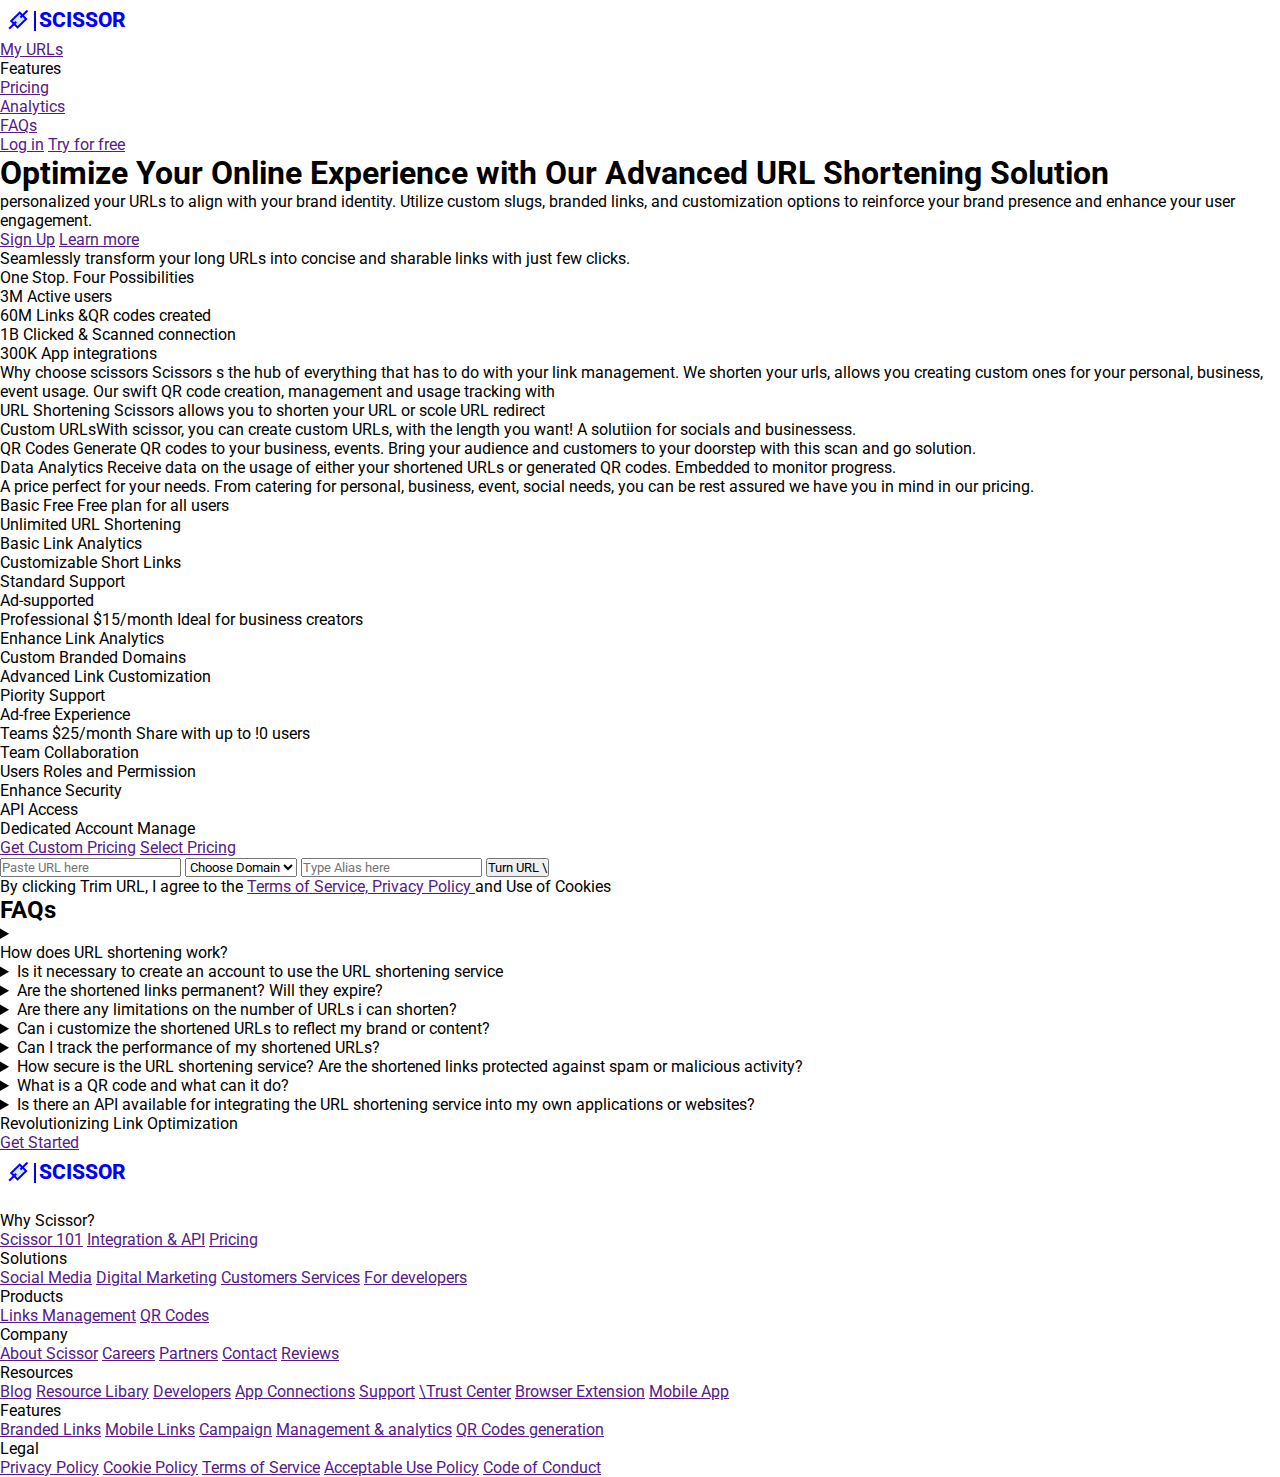
==== index.html @ 6d4e8907 "working on scissors" ====
<!DOCTYPE html>
<html lang="en">
<head>
    <meta charset="UTF-8">
    <meta name="viewport" content="width=device-width, initial-scale=1.0">
    <title>Scissors Page</title>
    <link rel="stylesheet" href="scissors.css">
</head>
<body>
    <header>
    <div class="cap">
        <div class="logo"></div>
        <h2 class="logo_name">scissor</h2>
    </div>
    <nav>
        <ul>
            <li><a href="">My URLs</a></li>
            <li>Features</li>
            <li><a href="">Pricing</a></li>
            <li><a href="">Analytics</a></li>
            <li><a href="">FAQs</a></li>
        </ul>
    </nav>
    <div class="login"><a href="">Log in</a>
    <a href="">Try for free</a></div>
</header>
<main>
    <section>
    <h1>Optimize Your Online Experience with Our Advanced <span>URL Shortening</span> Solution</h1>
    <p>personalized your URLs to align with your brand identity. Utilize custom slugs, branded links, and customization options to reinforce your brand presence and enhance your user engagement.</p>
    <p><a href="">Sign Up</a>
    <a href="">Learn more</a>
    </p>
</section>
<section>
    <p>Seamlessly transform your long URLs into concise and sharable links with just few clicks.</p>
</section>
<section>
    <p>One Stop. Four <span>Possibilities</span></p>
    <p>
        <span>3M</span> <span>Active users</span>
    </p>
    <p>
        <span>60M</span> <span>Links &QR codes created</span>
    </p>
    <p>
        <span>1B</span> <span>Clicked & Scanned connection</span>
    </p>
    <p>
        <span>300K</span> <span>App integrations</span>
    </p>

</section>
<section>
    <p>
        <span>Why choose scissors</span>
        <span>Scissors s the hub of everything that has to do with your link management. We shorten your urls, allows you creating custom ones for your personal, business, event usage. Our swift QR code creation, management and usage tracking with</span>
    </p>
    <p>
        <span>URL Shortening</span>
        <span>Scissors allows you to shorten your URL or scole URL redirect</span>
    </p>
    <p><span>Custom URLs</span><span>With scissor, you can create custom URLs, with the length you want! A solutiion for socials and businessess.</span></p>
</section>
<section>
    <p><span>QR Codes</span>
    <span>Generate QR codes to your business, events. Bring your audience and customers to your doorstep with this scan and go solution.</span>
</p>
<p>
    <span>Data Analytics</span>
    <span>Receive data on the usage of either your shortened URLs or generated QR codes. Embedded to monitor progress.</span>
</p>
</section>
<section>
    <p>A price perfect for your needs.
        <span>From catering for personal, business, event, social needs, you can be rest assured we have you in mind in our pricing.</span>
    </p>
</section>
<section>
    <p>
        <span>Basic</span>
        <span>Free</span>
        <span>Free plan for all users</span>
        <ul>
            <li>Unlimited URL Shortening</li>
            <li>Basic Link Analytics</li>
            <li>Customizable Short Links</li>
            <li>Standard Support</li>
            <li>Ad-supported</li>
        </ul>
    </p>
    <p>
        <span>Professional</span>
        <span>$15/month</span>
        <span>Ideal for business creators</span>
        <ul>
            <li>Enhance Link Analytics</li>
            <li>Custom Branded Domains</li>
            <li>Advanced Link Customization</li>
            <li>Piority Support</li>
            <li>Ad-free Experience</li>
        </ul>
    </p> <p>
        <span>Teams</span>
        <span>$25/month</span>
        <span>Share with up to !0 users</span>
        <ul>
            <li>Team Collaboration</li>
            <li>Users Roles and Permission</li>
            <li>Enhance Security</li>
            <li>API Access</li>
            <li>Dedicated Account Manage</li>
        </ul>
    </p>
</section>
<section>
    <a href="">Get Custom Pricing</a>
    <a href="">Select Pricing</a>
</section>
<section>
    <form action="" method="post">
        <input type="url" name="url" id="url" placeholder="Paste URL here">
        <select name="domain" id="domain">
            <option value="">Choose Domain</option>
            <option value="">Goggle</option>
            <option value="">Vercel</option>
            <option value="">Netlify</option>
        </select>
        <input type="text" name="alias" id="alias" placeholder="Type Alias here">
            <button>Turn URL  \</button>
            <p>By clicking Trim URL, I agree to the <a href="">Terms of Service, Privacy Policy </a> and Use of Cookies</p>
    </form>
</section>
<section>
    <h2>FAQs</h2>
    <details>
    <summary>
        <p>How does URL shortening work?</p>
    </summary>
    <p>URL shortening works by taking a long URL and creating a shorter, condense veersion that redirects to the original URL. When a user clicks on the shortened link , they are redirected to the intended destination.</p>
</details>
    <details>
        <summary>Is it necessary to create an account to use the URL shortening service</summary>
    </details>
    <details>
        <summary>Are the shortened links permanent? Will they expire?</summary>
    </details>
    <details>
        <summary>Are there any limitations on the number of URLs i can shorten?</summary>
    </details>
    <details>
        <summary>Can i customize the shortened URLs to reflect my brand or content?</summary>
    </details>
    <details>
        <summary>Can I track the performance of my shortened URLs?</summary>
    </details>
    <details>
        <summary>How secure is the URL shortening service? Are the shortened links protected against spam or malicious activity?</summary>
    </details>
    <details>
        <summary>What is a QR code and what can it do?</summary>
    </details>
    <details>
        <summary>Is there an API available for integrating the URL shortening service into my own applications or websites?</summary>
    </details>
</section>
<section>
    <p>Revolutionizing Link Optimization</p>
    <p><a href="">Get Started</a></p>
</section>

</main>
<footer>
    <div class="cap">
        <div class="logo"></div>
        <h2 class="logo_name">scissor</h2>
    </div>
    <div class="contact">
        <img src="" alt="" class="twitter">
        <img src="" alt="" class="instagram">
        <img src="" alt="" class="linkedin">
        <img src="" alt="" class="facebook">
    </div>
    <div class="others">
        <div class="scis">
            <p>Why Scissor?</p>
            <a href="">Scissor 101</a>
            <a href="">Integration & API</a>
            <a href="">Pricing</a>
        </div>
        <div class="solutions">
            <p>Solutions</p>
            <a href="">Social Media</a>
            <a href="">Digital Marketing</a>
            <a href="">Customers Services</a>
            <a href="">For developers</a>
        </div>
        <div class="product"><p>Products</p>
            <a href="">Links Management</a>
            <a href="">QR Codes</a>
            <a href="Link=in-bio"></a>
        </div>
        <div class="company">
            <p>Company</p>
            <a href="">About Scissor</a>
            <a href="">Careers</a>
            <a href="">Partners</a>
            <a href="">Contact</a>
            <a href="">Reviews</a>
        </div>
        <div class="resources">
            <p>Resources</p>
            <a href="">Blog</a>
            <a href="">Resource Libary</a>
            <a href="">Developers</a>
            <a href="">App Connections</a>
            <a href="">Support</a>
            <a href=""></a>
            <a href="">\Trust Center</a>
            <a href="">Browser Extension</a>
            <a href="">Mobile App</a>
        </div>
        <div class="features">
            <p>Features</p>
            <a href="">Branded Links</a>
            <a href="">Mobile Links</a>
            <a href="">Campaign</a>
            <a href="">Management & analytics</a>
            <a href="">QR Codes generation</a>
        </div>
        <div class="legal">
            <p>Legal</p>
            <a href="">Privacy Policy</a>
            <a href="">Cookie Policy</a>
            <a href="">Terms of Service</a>
            <a href="">Acceptable Use Policy</a>
            <a href="">Code of Conduct</a>
        </div>
    </div>
</footer>
</body>
</html>
---- scissors.css ----
@import url('https://fonts.googleapis.com/css2?family=Roboto:ital,wght@0,100;0,300;0,400;0,500;0,700;0,900;1,100;1,300;1,400;1,500;1,700;1,900&display=swap');
* {
    margin: 0;
    padding: 0;
    box-sizing: border-box;
    font-family: 'Roboto', sans-serif;
}
body {background-color: white;
}
.logo { 
    margin: 0.8rem;
    position: relative;
    background-color: rgb(215, 231, 245);
    width: 0.7rem;
    height: 0.9rem;
    border: 2px solid blue;
    transform: rotate(45deg);
   }
 .logo::after {
    content: "";
    position: absolute;
    top: -8px;
    right: 2.9px;
    background-color: blue;
    width: 2px;
    height: 10px;
  
}
.logo::before {
    content: "";
    position: absolute;
    top: 8px;
    right: 2.9px;
    background-color: blue;
    width: 2px;
    height: 10px;
}
.cap {
    display: flex;
    justify-content: flex-start;
    align-items: center;
    gap: 2px;
}
.logo_name{
    color: blue;
    font-weight: 800;
    font-size: 1.3rem;
    text-transform: uppercase;
    position: relative;
}
.logo_name::before {
    content: "";
    position: absolute;
    left: -5px;
    top: 3px;
    width: 2px;
    z-index: 1;
    height: 20px;
    background-color: blue;
}
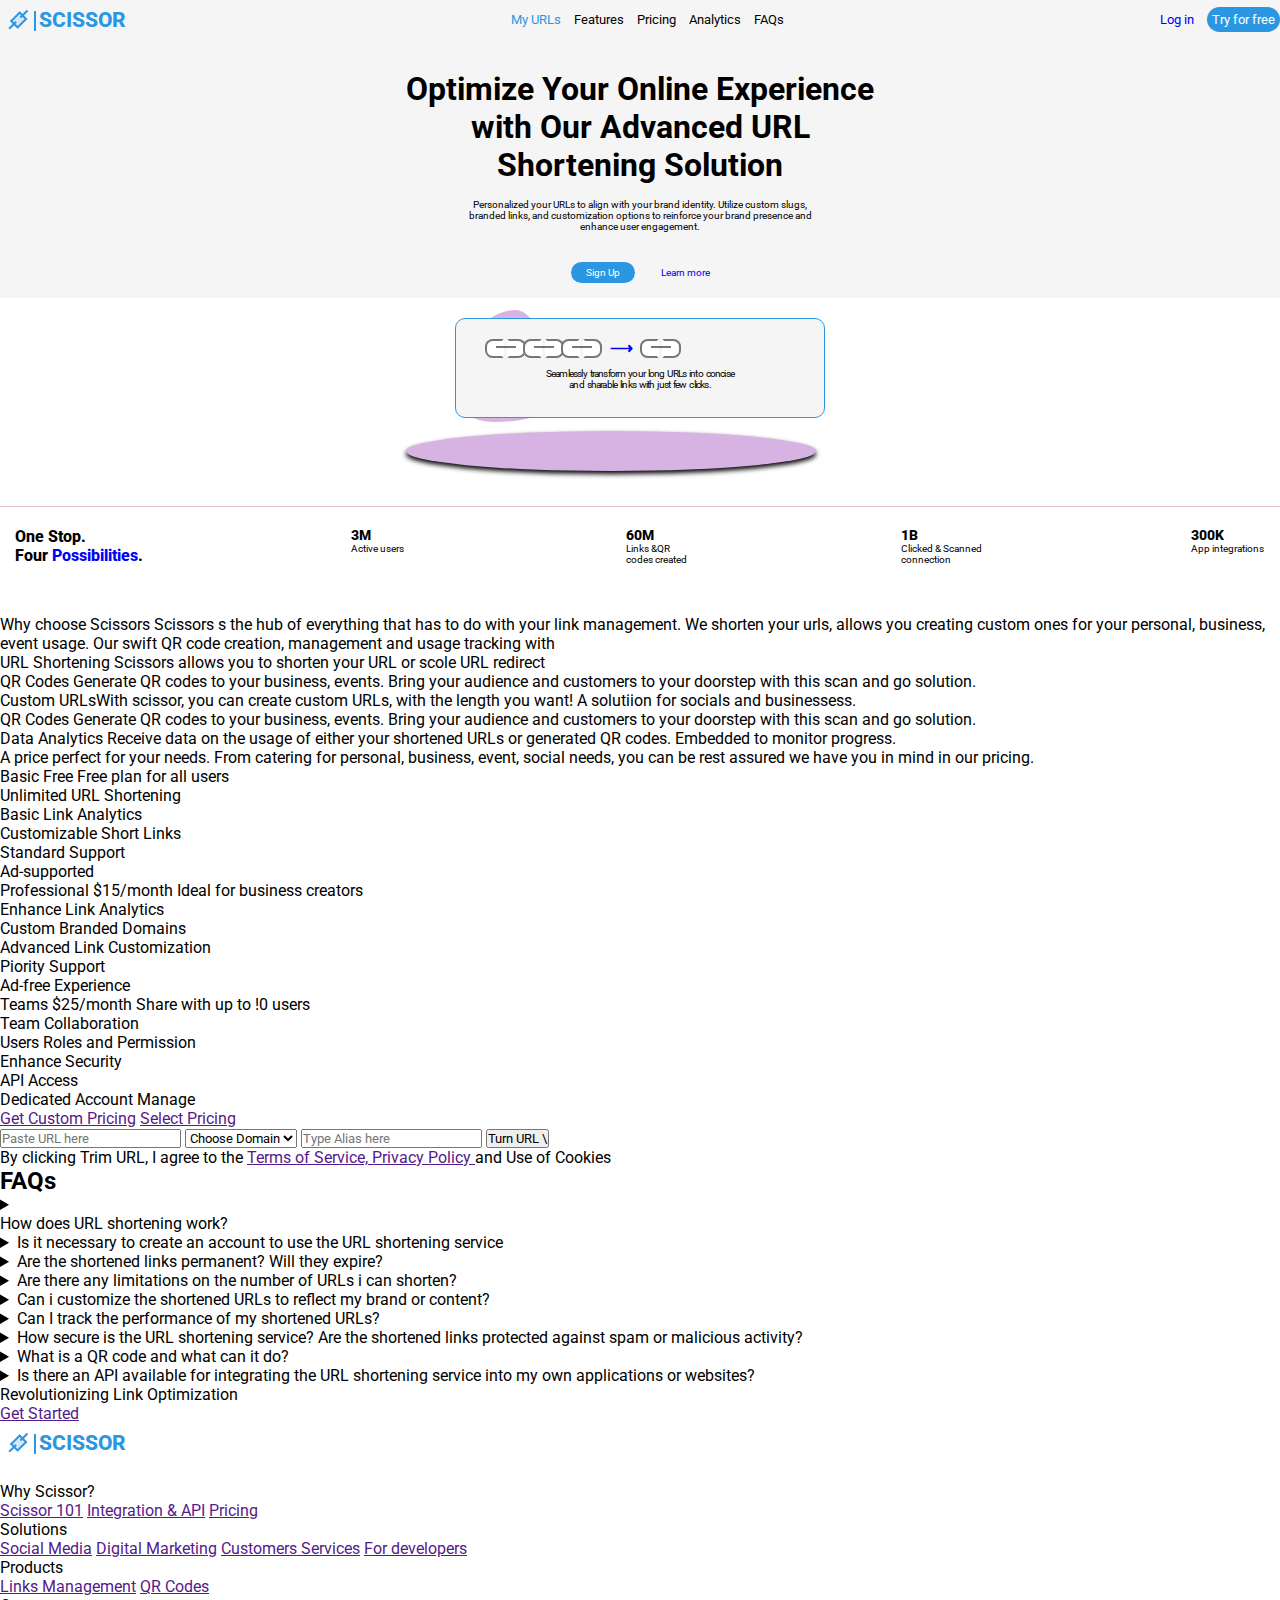
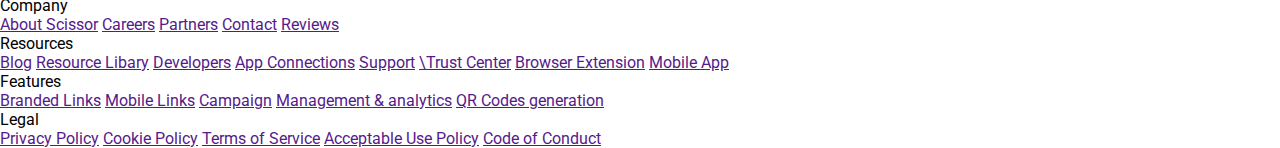
==== commit 6297a642: "work on scissor cont." ====
--- a/index.html
+++ b/index.html
@@ -7,12 +7,12 @@
     <link rel="stylesheet" href="scissors.css">
 </head>
 <body>
-    <header>
+    <header class="header">
     <div class="cap">
         <div class="logo"></div>
         <h2 class="logo_name">scissor</h2>
     </div>
-    <nav>
+    <nav class="navigation">
         <ul>
             <li><a href="">My URLs</a></li>
             <li>Features</li>
@@ -21,44 +21,54 @@
             <li><a href="">FAQs</a></li>
         </ul>
     </nav>
-    <div class="login"><a href="">Log in</a>
-    <a href="">Try for free</a></div>
+    <div class="login"><a href="log">Log in</a>
+    <a href="try">Try for free</a></div>
 </header>
 <main>
-    <section>
+    <section class="first1">
     <h1>Optimize Your Online Experience with Our Advanced <span>URL Shortening</span> Solution</h1>
-    <p>personalized your URLs to align with your brand identity. Utilize custom slugs, branded links, and customization options to reinforce your brand presence and enhance your user engagement.</p>
-    <p><a href="">Sign Up</a>
-    <a href="">Learn more</a>
-    </p>
-</section>
-<section>
-    <p>Seamlessly transform your long URLs into concise and sharable links with just few clicks.</p>
-</section>
-<section>
-    <p>One Stop. Four <span>Possibilities</span></p>
-    <p>
-        <span>3M</span> <span>Active users</span>
-    </p>
-    <p>
-        <span>60M</span> <span>Links &QR codes created</span>
-    </p>
-    <p>
-        <span>1B</span> <span>Clicked & Scanned connection</span>
-    </p>
-    <p>
-        <span>300K</span> <span>App integrations</span>
+    <p>Personalized your URLs to align with your brand identity. Utilize custom slugs, branded links, and customization options to reinforce your brand presence and enhance user engagement.</p>
+    <p><a href="sign">Sign Up</a>
+    <a href="learn">Learn more</a>
+    </p>
+</section>
+<section class="second2"><br>
+    <div class="symbol">
+        <p class="one"></p>
+        <p class="two"></p>
+        <p class="three"></p>
+        <p class="four">&#10230;</p>
+        <p class="five"></p>
+        </div>
+    <p class="seam">Seamlessly transform your long URLs into concise and sharable links with just few clicks.</p>
+</section><br><br>
+<section class="three3">
+    <p class="stop">One Stop. <span class="pos"> Four <span class="Possibilities">Possibilities</span></span></p>
+    <p class="shift">
+        <span>3M</span>Active users
+    </p>
+    <p class="shift">
+        <span>60M</span>Links &QR codes created
+    </p>
+    <p class="shift">
+        <span>1B</span>Clicked & Scanned connection
+    </p>
+    <p class="shift">
+        <span>300K</span>App integrations
     </p>
 
 </section>
-<section>
-    <p>
-        <span>Why choose scissors</span>
+<section class="four4">
+    <p>
+        <span>Why choose <span></span>Scissors </span></span>
         <span>Scissors s the hub of everything that has to do with your link management. We shorten your urls, allows you creating custom ones for your personal, business, event usage. Our swift QR code creation, management and usage tracking with</span>
     </p>
     <p>
         <span>URL Shortening</span>
         <span>Scissors allows you to shorten your URL or scole URL redirect</span>
+        <p><span>QR Codes</span>
+            <span>Generate QR codes to your business, events. Bring your audience and customers to your doorstep with this scan and go solution.</span>
+        </p>
     </p>
     <p><span>Custom URLs</span><span>With scissor, you can create custom URLs, with the length you want! A solutiion for socials and businessess.</span></p>
 </section>
--- a/scissors.css
+++ b/scissors.css
@@ -1,4 +1,5 @@
 @import url('https://fonts.googleapis.com/css2?family=Roboto:ital,wght@0,100;0,300;0,400;0,500;0,700;0,900;1,100;1,300;1,400;1,500;1,700;1,900&display=swap');
+
 * {
     margin: 0;
     padding: 0;
@@ -13,7 +14,7 @@
     background-color: rgb(215, 231, 245);
     width: 0.7rem;
     height: 0.9rem;
-    border: 2px solid blue;
+    border: 2px solid  rgb(43, 151, 227);
     transform: rotate(45deg);
    }
  .logo::after {
@@ -21,7 +22,7 @@
     position: absolute;
     top: -8px;
     right: 2.9px;
-    background-color: blue;
+    background-color:  rgb(43, 151, 227);
     width: 2px;
     height: 10px;
   
@@ -31,7 +32,7 @@
     position: absolute;
     top: 8px;
     right: 2.9px;
-    background-color: blue;
+    background-color:  rgb(43, 151, 227);
     width: 2px;
     height: 10px;
 }
@@ -42,7 +43,7 @@
     gap: 2px;
 }
 .logo_name{
-    color: blue;
+    color:  rgb(43, 151, 227);
     font-weight: 800;
     font-size: 1.3rem;
     text-transform: uppercase;
@@ -56,5 +57,302 @@
     width: 2px;
     z-index: 1;
     height: 20px;
-    background-color: blue;
-}
+    background-color:  rgb(43, 151, 227);
+}
+nav ul li {
+    display: inline;
+    margin-left: 10px;
+}
+nav ul li:first-child {
+    color: rgb(43, 151, 227);
+}
+nav ul li a {
+    text-decoration: none;
+    color: inherit;
+}
+.header {
+    background-color: whitesmoke;
+    font-size: smaller;
+    display: flex;
+    justify-content: space-between;
+    align-items: center;
+}
+a[href="log"] {
+    color: blue;
+    text-decoration: none;
+    margin-right: 10px;
+}
+a[href="try"] {
+    color: white;
+    text-decoration: none;
+    background-color:  rgb(43, 151, 227);
+    border-radius: 20px;
+    padding: 5px;
+}
+.first1 {
+    background-color: whitesmoke;
+    text-align: center; 
+}
+.first1 h1 {
+    max-width: 470px;
+    padding-top: 30px;
+    margin-inline: auto;
+}
+.first1 p {
+    max-width: 370px;
+    font-size: 10px;
+    margin-top: 15px;
+    margin-inline: auto;
+    padding-bottom: 20px;
+}
+a[href="learn"] {
+    color: blue;
+    text-decoration: none;
+   }
+a[href="sign"] {
+    margin-right: 1.5rem;
+    color: white;
+    text-decoration: none;
+    background-color:  rgb(43, 151, 227);
+    border-radius: 20px;
+    padding: 5px 15px;
+}
+.second2 {
+    background-color: whitesmoke;
+    height: 100px;
+    width: 370px;
+    border: 1px solid rgb(43, 151, 227);
+    margin: 0 auto;
+    position: relative;
+    border-radius: 10px;
+    top: 20px;
+}
+.second2::after {
+    content: "";
+    position: absolute;
+    width: 6rem;
+    background-color: rgb(214, 179, 226);
+    height: 7rem;
+    bottom: -0.3rem;
+    z-index: -1;
+    border-radius:62% 38% 61% 39% / 78% 84% 16% 22%  
+}
+.second2::before {
+    content: "";
+    position: absolute;
+    width: 410px;
+    background-color: rgb(214, 179, 226);
+    height: 2.5rem;
+    top: 7rem;
+    left: -50px;
+    z-index: -1;
+    border-radius: 50%;
+    box-shadow: 0px 3px 5px ;
+}
+p.one {
+    position: relative;
+   
+    width: 20px;
+    height: 2px;
+    background-color: hsla(0, 0%, 0%, 0.533);
+}
+
+p.one::after {
+    content: "";
+    background-color: white;
+    position: absolute;
+    left: -11px;
+    top: -7px;
+    z-index: -1;
+    width: 15px;
+    height: 15px;
+    border: 2px solid hsla(0, 0%, 0%, 0.533);
+    border-right-color: white;
+    border-radius: 40%;
+    border-top-right-radius: 0%;
+    border-bottom-right-radius: 0%;
+}
+p.one::before {
+    content: "";
+    background-color: white;
+    position: absolute;
+    z-index: -1;
+    left: 11px;
+    top: -7px;
+    width: 15px;
+    height: 15px;
+    border: 2px solid hsla(0, 0%, 0%, 0.533);
+    border-left-color: white;
+    border-radius: 40%;
+    border-top-left-radius: 0%;
+    border-bottom-left-radius: 0%;
+}
+p.two {
+    position: relative;
+   
+    width: 20px;
+    height: 2px;
+    background-color: hsla(0, 0%, 0%, 0.533);
+}
+
+p.two::after {
+    content: "";
+    background-color: white;
+    position: absolute;
+    left: -11px;
+    top: -7px;
+    z-index: -1;
+    width: 15px;
+    height: 15px;
+    border: 2px solid hsla(0, 0%, 0%, 0.533);
+    border-right-color: white;
+    border-radius: 40%;
+    border-top-right-radius: 0%;
+    border-bottom-right-radius: 0%;
+}
+p.two::before {
+    content: "";
+    background-color: white;
+    position: absolute;
+    z-index: -1;
+    left: 11px;
+    top: -7px;
+    width: 15px;
+    height: 15px;
+    border: 2px solid hsla(0, 0%, 0%, 0.533);
+    border-left-color: white;
+    border-radius: 40%;
+    border-top-left-radius: 0%;
+    border-bottom-left-radius: 0%;
+}
+p.three {
+    position: relative;
+   
+    width: 20px;
+    height: 2px;
+    background-color: hsla(0, 0%, 0%, 0.533);
+}
+
+p.three::after {
+    content: "";
+    background-color: white;
+    position: absolute;
+    left: -11px;
+    top: -7px;
+    z-index: -1;
+    width: 15px;
+    height: 15px;
+    border: 2px solid hsla(0, 0%, 0%, 0.533);
+    border-right-color: white;
+    border-radius: 40%;
+    border-top-right-radius: 0%;
+    border-bottom-right-radius: 0%;
+}
+p.three::before {
+    content: "";
+    background-color: white;
+    position: absolute;
+    z-index: -1;
+    left: 11px;
+    top: -7px;
+    width: 15px;
+    height: 15px;
+    border: 2px solid hsla(0, 0%, 0%, 0.533);
+    border-left-color: white;
+    border-radius: 40%;
+    border-top-left-radius: 0%;
+    border-bottom-left-radius: 0%;
+}
+p.five {
+    position: relative;
+   
+    width: 20px;
+    height: 2px;
+    background-color: hsla(0, 0%, 0%, 0.533);
+}
+
+p.five::after {
+    content: "";
+    background-color: white;
+    position: absolute;
+    left: -11px;
+    top: -7px;
+    z-index: -1;
+    width: 15px;
+    height: 15px;
+    border: 2px solid hsla(0, 0%, 0%, 0.533);
+    border-right-color: white;
+    border-radius: 40%;
+    border-top-right-radius: 0%;
+    border-bottom-right-radius: 0%;
+}
+p.five::before {
+    content: "";
+    background-color: white;
+    position: absolute;
+    z-index: -1;
+    left: 11px;
+    top: -7px;
+    width: 15px;
+    height: 15px;
+    border: 2px solid hsla(0, 0%, 0%, 0.533);
+    border-left-color: white;
+    border-radius: 40%;
+    border-top-left-radius: 0%;
+    border-bottom-left-radius: 0%;
+}
+p.four {
+    color: blue;
+    font-weight: 900;
+}
+.symbol{
+    position: absolute;
+    left: 40px;
+    z-index: 2;
+    display: flex;
+    gap: 18px;
+    align-items: center;
+}
+.second2 p.seam {
+    text-align: center;
+font-size: 10px;
+margin: 30px auto ;
+width: 195px;
+letter-spacing: -0.05rem;
+word-spacing: 0.1rem;
+}
+.three3 {
+    margin-top: 70px;
+    padding: 20px 15px 50px;
+    border-top: 1px solid rgb(227, 194, 194);
+    display: flex;
+    justify-content: space-between;
+}
+p.stop, .pos {
+    width: 131px;
+    font-weight: 800;
+}
+.pos {
+    display: block;
+}
+.pos::after {
+    content: ".";
+}
+.pos span {
+    color: blue;
+}
+p.shift {font-size: 10px;
+    width: 70px;
+
+}
+p.shift:nth-child(4) {
+    width: 85px;
+}
+p.shift:nth-child(5) {
+    width: 74px;
+}
+.shift span {
+    display: block;
+    font-size: 14px;
+    font-weight: 800;
+}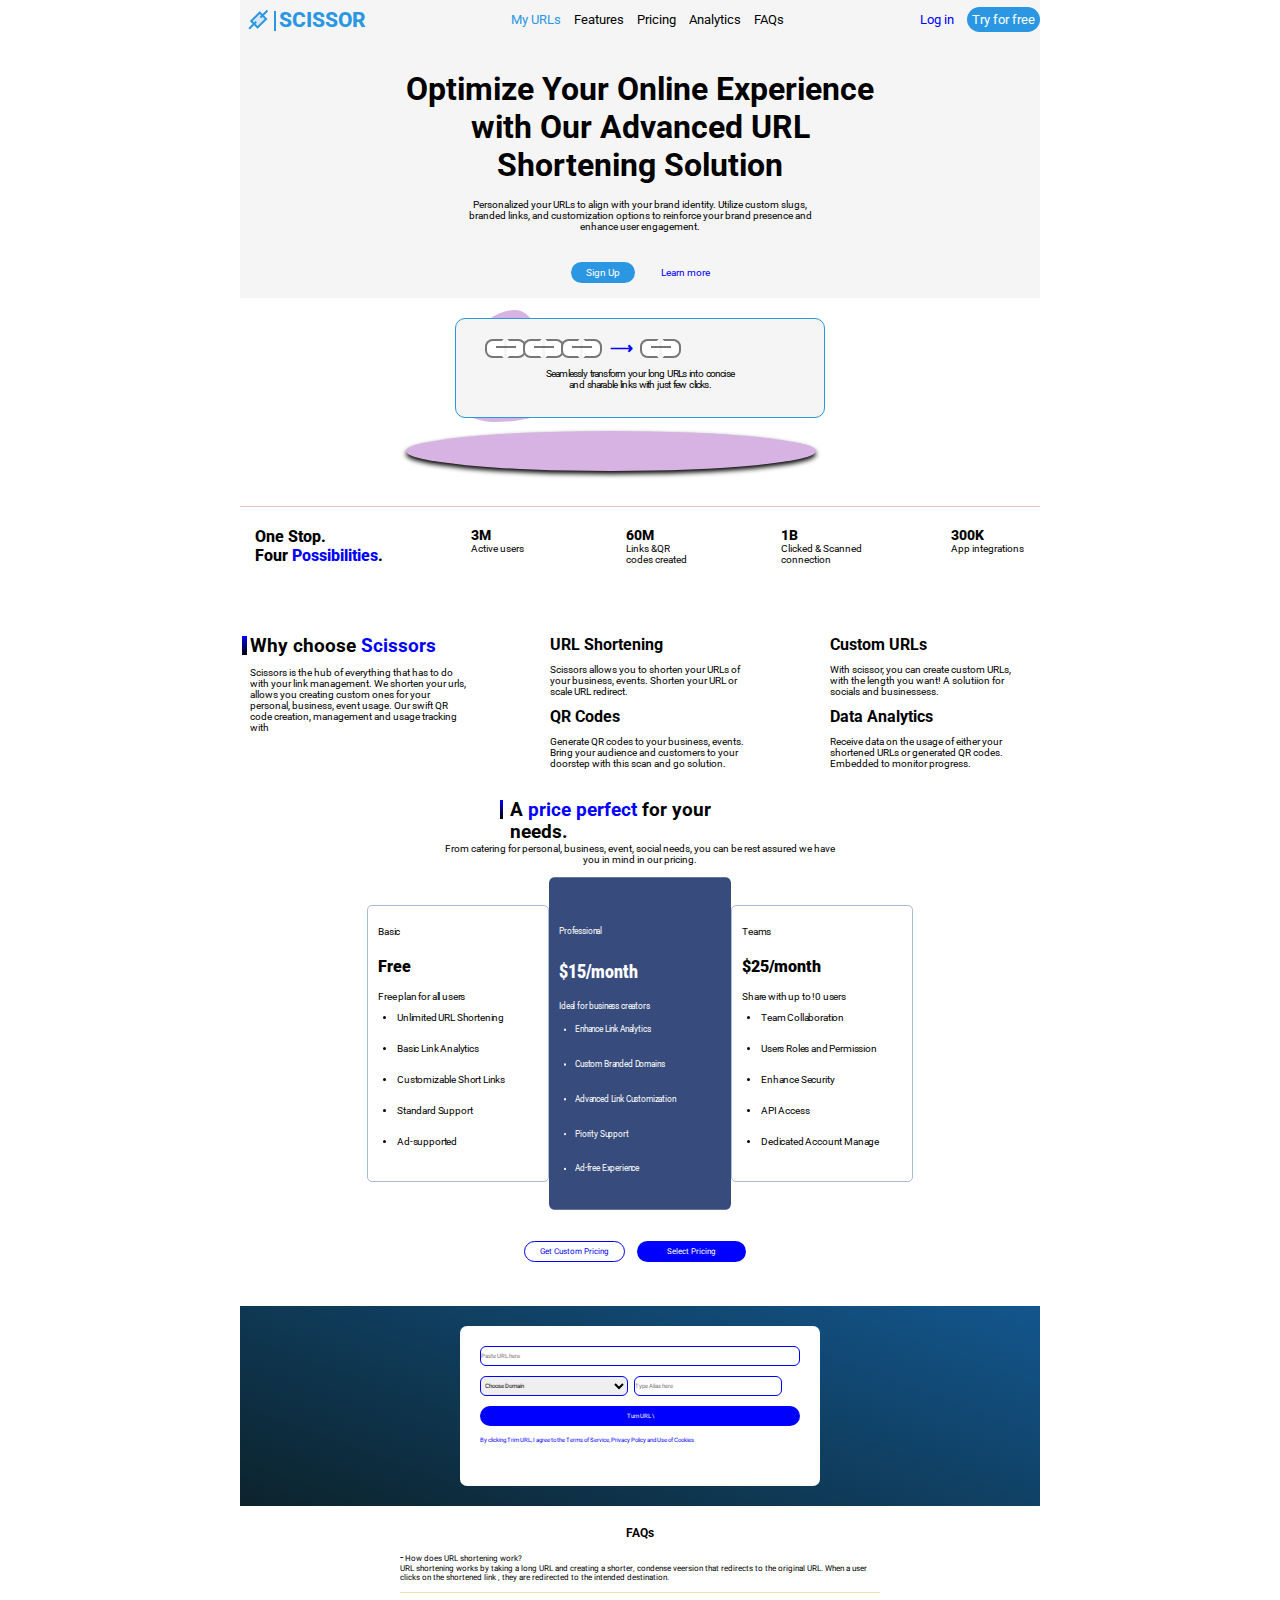
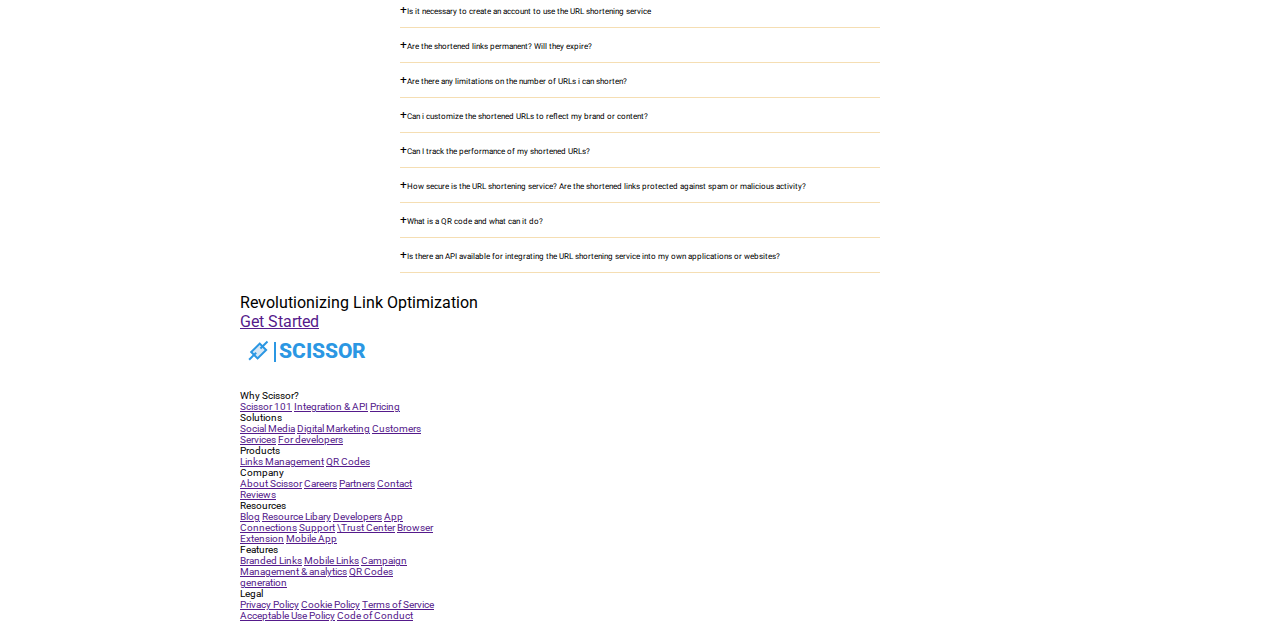
==== commit 6429445f: "sci almost done" ====
--- a/index.html
+++ b/index.html
@@ -59,38 +59,38 @@
 
 </section>
 <section class="four4">
-    <p>
-        <span>Why choose <span></span>Scissors </span></span>
-        <span>Scissors s the hub of everything that has to do with your link management. We shorten your urls, allows you creating custom ones for your personal, business, event usage. Our swift QR code creation, management and usage tracking with</span>
-    </p>
-    <p>
+    <div class="why">
+        <h3>Why choose<span class="sci"> Scissors </span></h3>
+       <p> Scissors is the hub of everything that has to do with your link management. We shorten your urls, allows you creating custom ones for your personal, business, event usage. Our swift QR code creation, management and usage tracking with
+    </p>
+    </div>
+    <div class="others">
+    <p class="url">
         <span>URL Shortening</span>
-        <span>Scissors allows you to shorten your URL or scole URL redirect</span>
-        <p><span>QR Codes</span>
-            <span>Generate QR codes to your business, events. Bring your audience and customers to your doorstep with this scan and go solution.</span>
+        Scissors allows you to  shorten your URLs of your business, events. Shorten your URL or scale URL redirect.</p>
+        <p class="qr"><span>QR Codes</span>
+            Generate QR codes to your business, events. Bring your audience and customers to your doorstep with this scan and go solution.
         </p>
     </p>
-    <p><span>Custom URLs</span><span>With scissor, you can create custom URLs, with the length you want! A solutiion for socials and businessess.</span></p>
-</section>
-<section>
-    <p><span>QR Codes</span>
-    <span>Generate QR codes to your business, events. Bring your audience and customers to your doorstep with this scan and go solution.</span>
-</p>
-<p>
-    <span>Data Analytics</span>
-    <span>Receive data on the usage of either your shortened URLs or generated QR codes. Embedded to monitor progress.</span>
-</p>
-</section>
-<section>
-    <p>A price perfect for your needs.
-        <span>From catering for personal, business, event, social needs, you can be rest assured we have you in mind in our pricing.</span>
-    </p>
-</section>
-<section>
-    <p>
-        <span>Basic</span>
-        <span>Free</span>
-        <span>Free plan for all users</span>
+</div>
+<div class="others">
+    <p class="custom"><span>Custom URLs</span>With scissor, you can create custom URLs, with the length you want! A solutiion for socials and businessess.</p>
+        <p class="data">
+            <span>Data Analytics</span>
+            Receive data on the usage of either your shortened URLs or generated QR codes. Embedded to monitor progress.
+        </p>
+    </div>
+</section>
+<section class="five5">
+   <h3>A <span> price perfect</span> for your needs. </h3>
+        <p>From catering for personal, business, event, social needs, you can be rest assured we have you in mind in our pricing.
+    </p>
+</section>
+<section class="six6">
+    <div>
+       <p> <span>Basic</span>
+        <span class="bold">Free</span>
+        <span>Free plan for all users</span></p>
         <ul>
             <li>Unlimited URL Shortening</li>
             <li>Basic Link Analytics</li>
@@ -98,11 +98,13 @@
             <li>Standard Support</li>
             <li>Ad-supported</li>
         </ul>
-    </p>
-    <p>
+    </div>
+    <div class="real">
+       <p>
         <span>Professional</span>
-        <span>$15/month</span>
+        <span class="bold">$15/month</span>
         <span>Ideal for business creators</span>
+    </p>
         <ul>
             <li>Enhance Link Analytics</li>
             <li>Custom Branded Domains</li>
@@ -110,10 +112,12 @@
             <li>Piority Support</li>
             <li>Ad-free Experience</li>
         </ul>
-    </p> <p>
-        <span>Teams</span>
-        <span>$25/month</span>
+    </div> 
+    <div>
+        <p><span>Teams</span>
+        <span  class="bold">$25/month</span>
         <span>Share with up to !0 users</span>
+    </p>
         <ul>
             <li>Team Collaboration</li>
             <li>Users Roles and Permission</li>
@@ -121,13 +125,13 @@
             <li>API Access</li>
             <li>Dedicated Account Manage</li>
         </ul>
-    </p>
-</section>
-<section>
-    <a href="">Get Custom Pricing</a>
-    <a href="">Select Pricing</a>
-</section>
-<section>
+    </div>
+</section>
+<section class="seven7">
+    <a href="#7">Get Custom Pricing</a>
+    <a href="#8">Select Pricing</a>
+</section>
+<section class="nine9">
     <form action="" method="post">
         <input type="url" name="url" id="url" placeholder="Paste URL here">
         <select name="domain" id="domain">
@@ -141,11 +145,11 @@
             <p>By clicking Trim URL, I agree to the <a href="">Terms of Service, Privacy Policy </a> and Use of Cookies</p>
     </form>
 </section>
-<section>
+<section class="ten">
     <h2>FAQs</h2>
-    <details>
+    <details open>
     <summary>
-        <p>How does URL shortening work?</p>
+        How does URL shortening work?
     </summary>
     <p>URL shortening works by taking a long URL and creating a shorter, condense veersion that redirects to the original URL. When a user clicks on the shortened link , they are redirected to the intended destination.</p>
 </details>
--- a/scissors.css
+++ b/scissors.css
@@ -7,6 +7,8 @@
     font-family: 'Roboto', sans-serif;
 }
 body {background-color: white;
+    max-width: 800px;
+    margin-inline: auto;
 }
 .logo { 
     margin: 0.8rem;
@@ -89,6 +91,10 @@
     border-radius: 20px;
     padding: 5px;
 }
+main {
+    max-width: 800px;
+    margin-inline: auto;
+}
 .first1 {
     background-color: whitesmoke;
     text-align: center; 
@@ -355,4 +361,186 @@
     display: block;
     font-size: 14px;
     font-weight: 800;
-}+}
+.why {
+    width: 220px;
+}
+.why p {
+    font-size: 10px;
+}
+.why h3 {
+    margin-block: 10px;
+    position: relative;
+}
+.why h3::before {
+    content: "";
+    position: absolute;
+    left: -8px;
+    top: 1.5px;
+    width: 5px;
+    height: 19px;
+    background: linear-gradient(blue, black);
+}
+.why h3 span {
+    color: blue;
+}
+.others {
+    width: 200px;
+    font-size: 10px;
+}
+.others span {
+    font-size: initial;
+    font-weight: 700;
+    display: block;
+    margin-block: 10px;
+}
+.four4 {
+    padding: 10px;
+    display: flex;
+    justify-content: space-between;
+}
+.five5 {
+    width: 50%;
+    margin: 20px auto;
+}
+.five5 p {
+    font-size: 10px;
+    text-align: center;
+}
+.five5 h3 {
+    margin-inline: auto;
+    position: relative;
+    width: 260px;
+}
+.five5 h3 span {
+    
+    color: blue;
+}
+.five5 h3::before {
+    content: "";
+    position: absolute;
+    left: -10px;
+    top: 1.5px;
+    width: 3px;
+    height: 19px;
+    background: linear-gradient(blue, black);
+}
+.six6 {
+    display: flex;
+    justify-content: center;
+    margin-block: 40px;
+}
+.six6 div {
+    padding: 20px 10px;
+    border: 1px solid rgba(43, 96, 161, 0.416);
+    width: 182px;
+    border-radius: 5px;
+    font-size: 10px;
+    letter-spacing: -0.01rem;
+}
+.six6 div.real {
+    padding-top: 40px;
+    border: none;
+    background-color: rgb(55, 76, 124);
+    font-size: 8px;
+    color: white;
+    transform: scaleY(1.2);
+}
+.six6 p span {
+    display: block;
+}
+.six6 ul li {
+    padding: 10px 5px;
+    list-style-position: inside;
+}
+.six6 div p span.bold {
+    font-weight: 900;
+    font-size: 16px;
+    margin-block: 20px 15px;
+}
+.seven7 {
+    margin-block: 65px 50px;
+    text-align: center;
+    font-size: 8px;
+}
+.seven7 a[href="#7"] {
+    border: 1px solid;
+    margin-right: 10px;
+    padding: 5px 15px;
+    border-radius: 20px;
+    text-decoration: none;
+
+}
+.seven7 a[href="#8"] {
+    background-color: blue;
+    margin-right: 10px;
+    padding: 6px 30px;
+    border-radius: 20px;
+    text-decoration: none;
+    color: white;
+}
+.nine9 {
+    padding-top: 20px;
+    font-size: 6px;
+    height: 200px;
+    background: linear-gradient(200deg, rgb(19, 86, 141), rgb(12, 35, 44));
+}
+.nine9 form {
+    background-color: white;
+    margin: auto;
+    width: 45%;
+    height: 160px;
+    padding: 20px;
+    border-radius: 7px;
+}
+input, select, button {
+    font-size: inherit;
+    border: 1px solid blue;
+    border-radius: 6px;
+}
+input#url, button {
+    width: 100%;
+    height: 20px;
+    margin-bottom: 10px;
+}
+select, input#alias {
+    width: 46.2%;
+    margin-right: 5px;
+    margin-bottom: 10px;
+    height: 20px;
+}
+button {
+    border: none;
+    background-color: blue;
+    color: white;
+    border-radius: 40px;
+}
+form p {
+    color: blue;
+}
+form p a {
+    color: inherit;
+    text-decoration: none;
+}
+.ten {
+    width: 60%;
+    margin-inline: auto;
+    margin-block: 20px;
+    font-size: 50%;
+    }
+    .ten details {
+        padding-block: 10px;
+        border-bottom: 1px solid wheat;
+        }
+    .ten h2 {
+        text-align: center;
+    }
+    .ten details summary::marker {
+        content: "+";
+        font-size: 12px;
+    }
+   .ten details[open] summary::marker {
+        content: "-";
+        font-size: 12px;
+        text-align: right;
+    }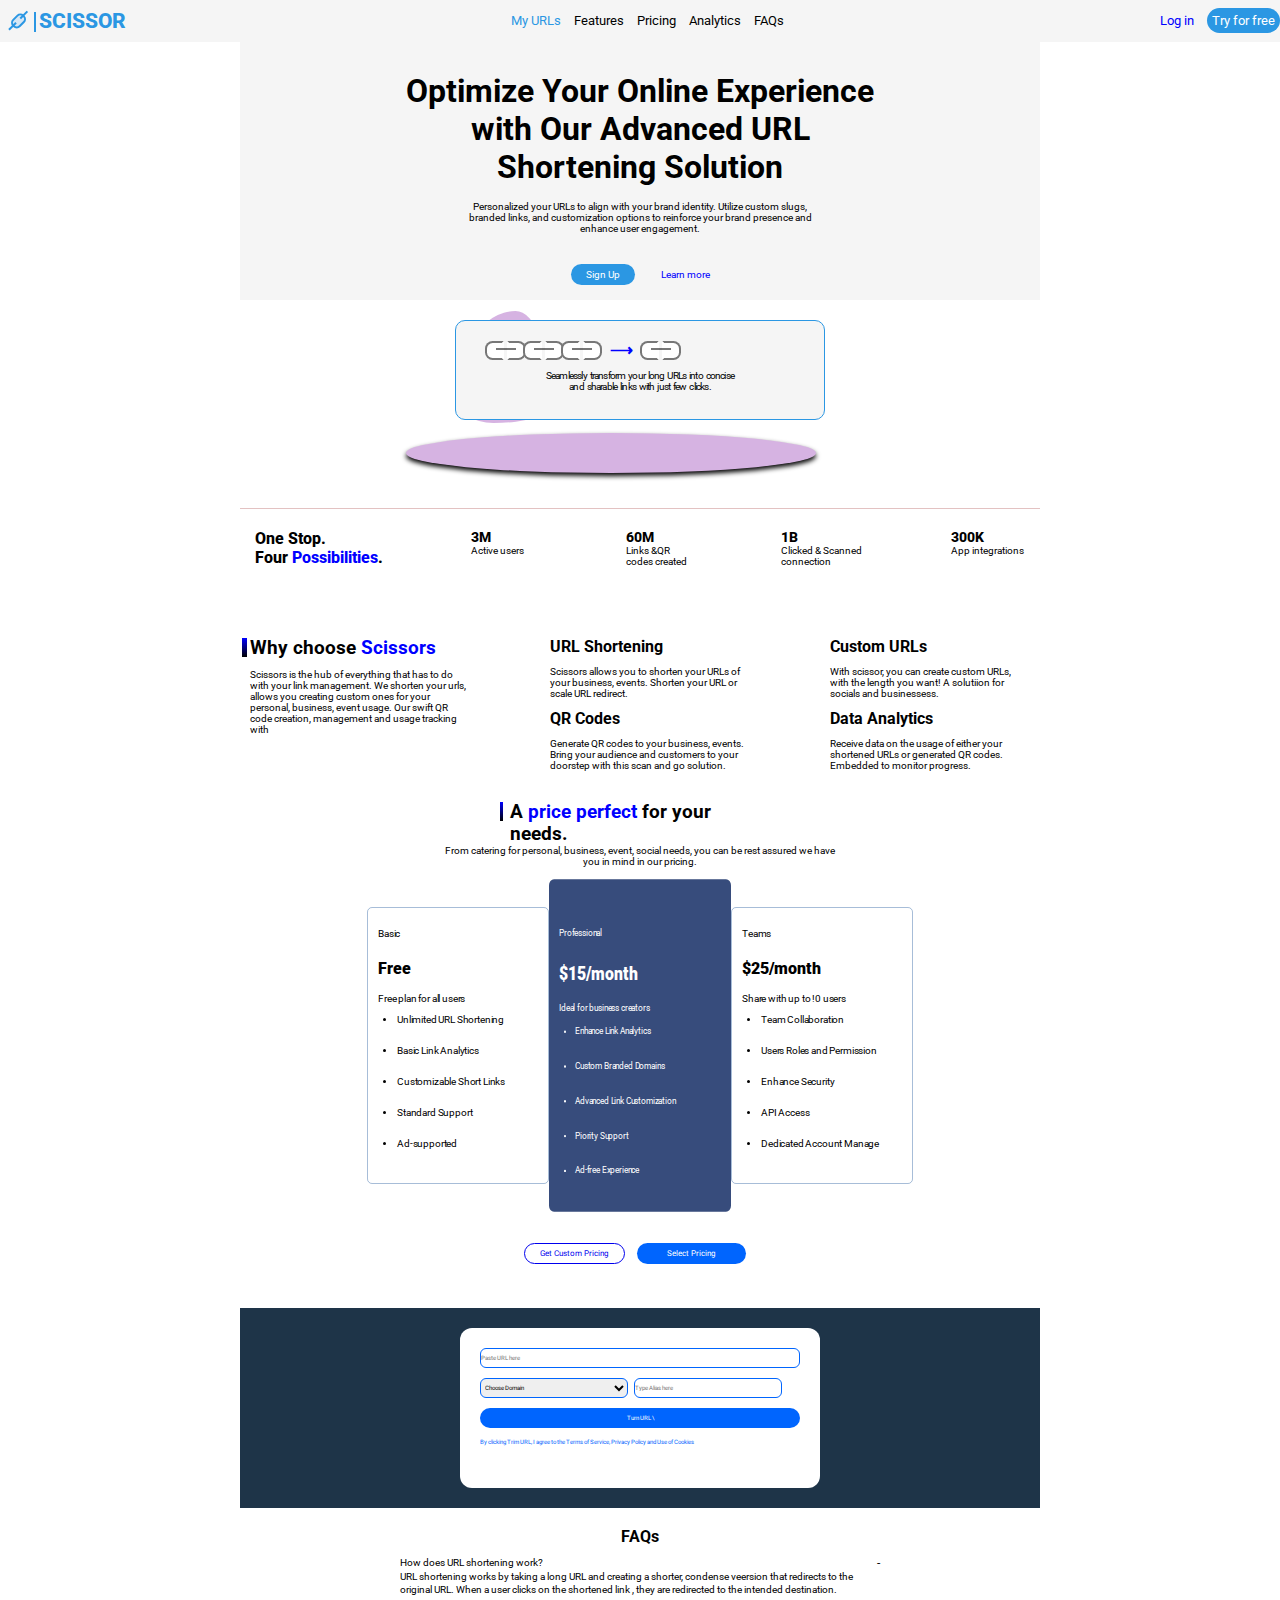
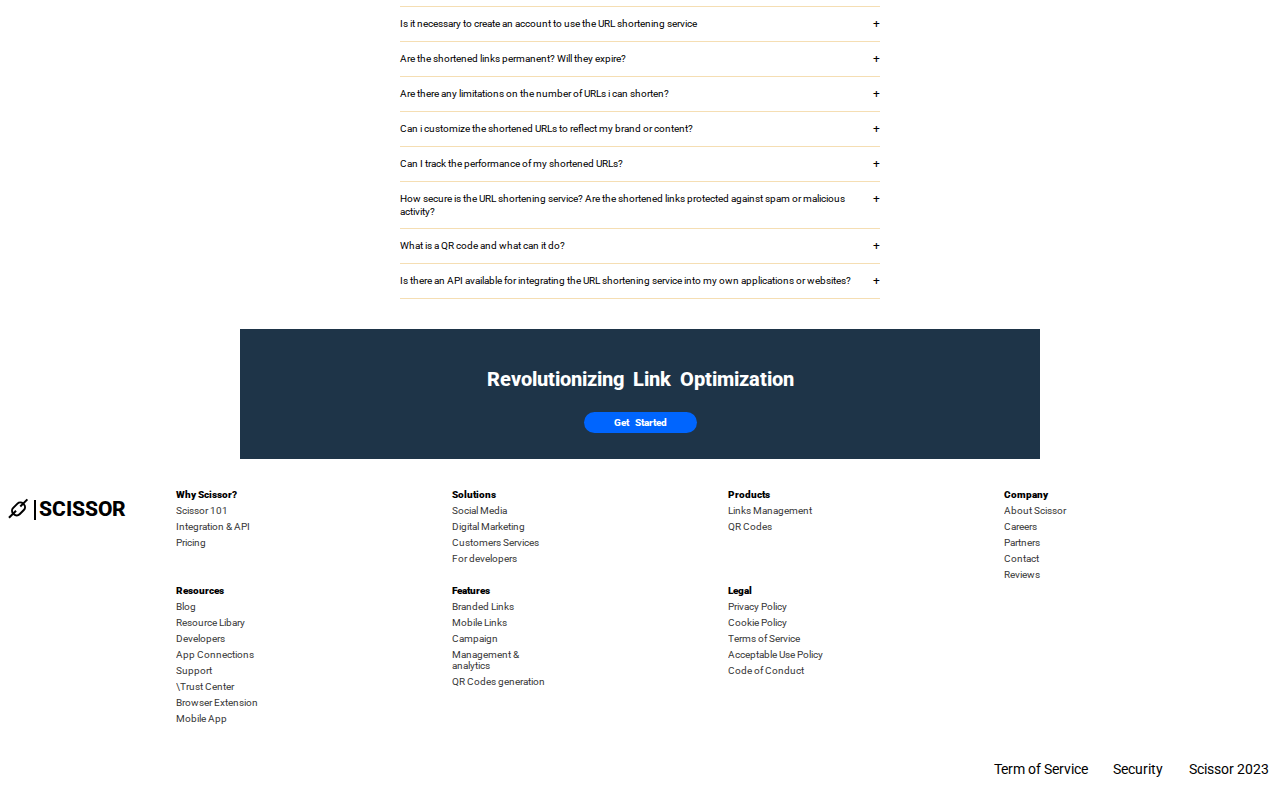
==== commit a145775f: "sci. almost" ====
--- a/index.html
+++ b/index.html
@@ -178,16 +178,17 @@
         <summary>Is there an API available for integrating the URL shortening service into my own applications or websites?</summary>
     </details>
 </section>
-<section>
+<section class="eight">
     <p>Revolutionizing Link Optimization</p>
     <p><a href="">Get Started</a></p>
 </section>
 
 </main>
-<footer>
-    <div class="cap">
-        <div class="logo"></div>
-        <h2 class="logo_name">scissor</h2>
+<footer class="footer">
+    <div class="footer">
+    <div class="footercap">
+        <div class="footerlogo"></div>
+        <h2 class="footerlogo_name">scissor</h2>
     </div>
     <div class="contact">
         <img src="" alt="" class="twitter">
@@ -195,7 +196,7 @@
         <img src="" alt="" class="linkedin">
         <img src="" alt="" class="facebook">
     </div>
-    <div class="others">
+    <div class="otherss">
         <div class="scis">
             <p>Why Scissor?</p>
             <a href="">Scissor 101</a>
@@ -251,6 +252,12 @@
             <a href="">Code of Conduct</a>
         </div>
     </div>
+</div>
+<p class="last">
+    <a href="terms">Term of Service</a>
+    <a href="security">Security</a>
+    <a href="2023">Scissor 2023</a>
+</p>
 </footer>
 </body>
 </html>--- a/scissors.css
+++ b/scissors.css
@@ -7,7 +7,7 @@
     font-family: 'Roboto', sans-serif;
 }
 body {background-color: white;
-    max-width: 800px;
+    /* max-width: 800px; */
     margin-inline: auto;
 }
 .logo { 
@@ -15,14 +15,15 @@
     position: relative;
     background-color: rgb(215, 231, 245);
     width: 0.7rem;
-    height: 0.9rem;
+    height: 1rem;
     border: 2px solid  rgb(43, 151, 227);
+    border-radius: 5px;
     transform: rotate(45deg);
    }
  .logo::after {
     content: "";
     position: absolute;
-    top: -8px;
+    top: -7px;
     right: 2.9px;
     background-color:  rgb(43, 151, 227);
     width: 2px;
@@ -32,7 +33,7 @@
 .logo::before {
     content: "";
     position: absolute;
-    top: 8px;
+    top: 9px;
     right: 2.9px;
     background-color:  rgb(43, 151, 227);
     width: 2px;
@@ -472,7 +473,7 @@
 
 }
 .seven7 a[href="#8"] {
-    background-color: blue;
+    background-color: #0065fe;
     margin-right: 10px;
     padding: 6px 30px;
     border-radius: 20px;
@@ -483,7 +484,8 @@
     padding-top: 20px;
     font-size: 6px;
     height: 200px;
-    background: linear-gradient(200deg, rgb(19, 86, 141), rgb(12, 35, 44));
+    background: linear-gradient(180deg, #1E3448 99.99%, rgba(30, 52, 72, 0) 100%);
+
 }
 .nine9 form {
     background-color: white;
@@ -491,11 +493,11 @@
     width: 45%;
     height: 160px;
     padding: 20px;
-    border-radius: 7px;
+    border-radius: 12px;
 }
 input, select, button {
     font-size: inherit;
-    border: 1px solid blue;
+    border: 1px solid #0065fe;
     border-radius: 6px;
 }
 input#url, button {
@@ -511,12 +513,12 @@
 }
 button {
     border: none;
-    background-color: blue;
+    background-color: #0065fe;
     color: white;
     border-radius: 40px;
 }
 form p {
-    color: blue;
+    color: #0065fe;
 }
 form p a {
     color: inherit;
@@ -526,21 +528,142 @@
     width: 60%;
     margin-inline: auto;
     margin-block: 20px;
-    font-size: 50%;
+    font-size: 65%;
     }
     .ten details {
         padding-block: 10px;
         border-bottom: 1px solid wheat;
-        }
+    }
     .ten h2 {
         text-align: center;
     }
-    .ten details summary::marker {
+    .ten details summary {   
+        list-style: none;    
+        display: flex;
+        justify-content: space-between;
+        flex-flow: row-reverse; 
+    }
+    .ten details summary::before {
         content: "+";
         font-size: 12px;
-    }
-   .ten details[open] summary::marker {
+       
+    }
+    .ten details[open] summary::before {
         content: "-";
         font-size: 12px;
-        text-align: right;
-    }+    }
+.eight {
+        margin: 30px 0px;
+        padding-top: 30px;
+        padding-bottom: 20px;
+        background:  linear-gradient(180deg, #1E3448 99.99%, rgba(30, 52, 72, 0) 100%);
+        color: white;
+        text-align: center;
+        line-height: 2;
+    }
+    .eight a {
+        padding-inline: 30px;
+        padding-block: 5px;
+        border-radius: 50px;
+        font-size: 10px;
+        background-color: #0065fe;
+        color: inherit;
+        text-decoration: none;
+    }
+    .eight p {
+        font-weight: 800;
+        word-spacing: 4px;
+        font-size: 20px;
+    }
+    footer{
+        margin-bottom: 20px;
+    }
+div.footer {
+    margin-bottom: 2rem;
+    display: flex;
+    align-items: start;
+    gap: 20px;
+    grid-template-columns:1fr 1fr;
+}
+.otherss p {
+    font-weight: 900;
+   }
+.otherss a {
+    display: block;
+    margin-block: 5px;
+    color: black;
+    text-decoration: none;
+    opacity: 0.8;
+}
+.otherss{
+    width: 100%;
+    font-size: 10px;
+    display: grid;
+    grid-template-columns: 1fr 1fr 1fr 1fr;
+    gap: px;
+}
+.otherss .features {
+    max-width: 100px;
+}
+.footerlogo { 
+    margin: 0.8rem;
+    position: relative;
+    background-color: rgb(255, 255, 255);
+    width: 0.7rem;
+    height: 1rem;
+    border: 2px solid  rgb(0, 0, 0);
+    border-radius: 5px;
+    transform: rotate(45deg);
+   }
+ .footerlogo::after {
+    content: "";
+    position: absolute;
+    top: -7px;
+    right: 2.9px;
+    background-color:  rgb(0, 0, 0);
+    width: 2px;
+    height: 10px;
+  
+}
+.footerlogo::before {
+    content: "";
+    position: absolute;
+    top: 9px;
+    right: 2.9px;
+    background-color:  black;
+    width: 2px;
+    height: 10px;
+}
+.footercap {
+    display: flex;
+    justify-content: flex-start;
+    align-items: center;
+    gap: 2px;
+}
+.footerlogo_name{
+    color:  black;
+    font-weight: 800;
+    font-size: 1.3rem;
+    text-transform: uppercase;
+    position: relative;
+}
+.footerlogo_name::before {
+    content: "";
+    position: absolute;
+    left: -5px;
+    top: 3px;
+    width: 2px;
+    z-index: 1;
+    height: 20px;
+    background-color:  black;
+}
+footer .last {
+    text-align: right;
+    font-size: 0.9rem;
+}
+footer .last a {
+    text-decoration: none;
+    margin: 0.7rem;
+    color: black;
+}
+   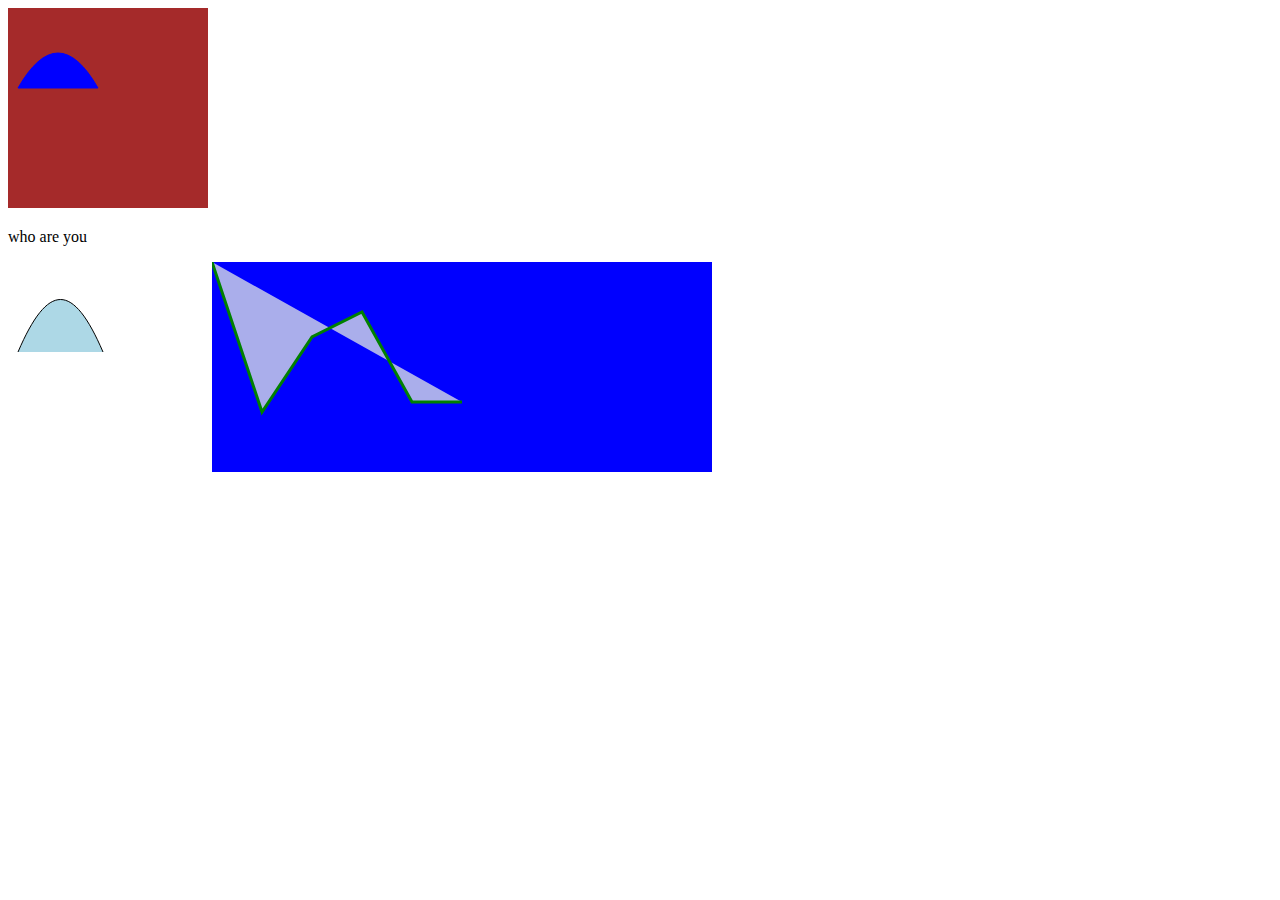
==== commit 164f2467: "testing svg" ====
--- a/index.html
+++ b/index.html
@@ -3,261 +3,22 @@
 <head>
     <meta charset="UTF-8">
     <meta name="viewport" content="width=device-width, initial-scale=1.0">
-    <title>Scissors Page</title>
-    <link rel="stylesheet" href="scissors.css">
+    <title>svg</title>
+    <link rel="stylesheet" href="style.css">
 </head>
 <body>
-    <header class="header">
-    <div class="cap">
-        <div class="logo"></div>
-        <h2 class="logo_name">scissor</h2>
-    </div>
-    <nav class="navigation">
-        <ul>
-            <li><a href="">My URLs</a></li>
-            <li>Features</li>
-            <li><a href="">Pricing</a></li>
-            <li><a href="">Analytics</a></li>
-            <li><a href="">FAQs</a></li>
-        </ul>
-    </nav>
-    <div class="login"><a href="log">Log in</a>
-    <a href="try">Try for free</a></div>
-</header>
-<main>
-    <section class="first1">
-    <h1>Optimize Your Online Experience with Our Advanced <span>URL Shortening</span> Solution</h1>
-    <p>Personalized your URLs to align with your brand identity. Utilize custom slugs, branded links, and customization options to reinforce your brand presence and enhance user engagement.</p>
-    <p><a href="sign">Sign Up</a>
-    <a href="learn">Learn more</a>
-    </p>
-</section>
-<section class="second2"><br>
-    <div class="symbol">
-        <p class="one"></p>
-        <p class="two"></p>
-        <p class="three"></p>
-        <p class="four">&#10230;</p>
-        <p class="five"></p>
-        </div>
-    <p class="seam">Seamlessly transform your long URLs into concise and sharable links with just few clicks.</p>
-</section><br><br>
-<section class="three3">
-    <p class="stop">One Stop. <span class="pos"> Four <span class="Possibilities">Possibilities</span></span></p>
-    <p class="shift">
-        <span>3M</span>Active users
-    </p>
-    <p class="shift">
-        <span>60M</span>Links &QR codes created
-    </p>
-    <p class="shift">
-        <span>1B</span>Clicked & Scanned connection
-    </p>
-    <p class="shift">
-        <span>300K</span>App integrations
-    </p>
-
-</section>
-<section class="four4">
-    <div class="why">
-        <h3>Why choose<span class="sci"> Scissors </span></h3>
-       <p> Scissors is the hub of everything that has to do with your link management. We shorten your urls, allows you creating custom ones for your personal, business, event usage. Our swift QR code creation, management and usage tracking with
-    </p>
-    </div>
-    <div class="others">
-    <p class="url">
-        <span>URL Shortening</span>
-        Scissors allows you to  shorten your URLs of your business, events. Shorten your URL or scale URL redirect.</p>
-        <p class="qr"><span>QR Codes</span>
-            Generate QR codes to your business, events. Bring your audience and customers to your doorstep with this scan and go solution.
-        </p>
-    </p>
-</div>
-<div class="others">
-    <p class="custom"><span>Custom URLs</span>With scissor, you can create custom URLs, with the length you want! A solutiion for socials and businessess.</p>
-        <p class="data">
-            <span>Data Analytics</span>
-            Receive data on the usage of either your shortened URLs or generated QR codes. Embedded to monitor progress.
-        </p>
-    </div>
-</section>
-<section class="five5">
-   <h3>A <span> price perfect</span> for your needs. </h3>
-        <p>From catering for personal, business, event, social needs, you can be rest assured we have you in mind in our pricing.
-    </p>
-</section>
-<section class="six6">
-    <div>
-       <p> <span>Basic</span>
-        <span class="bold">Free</span>
-        <span>Free plan for all users</span></p>
-        <ul>
-            <li>Unlimited URL Shortening</li>
-            <li>Basic Link Analytics</li>
-            <li>Customizable Short Links</li>
-            <li>Standard Support</li>
-            <li>Ad-supported</li>
-        </ul>
-    </div>
-    <div class="real">
-       <p>
-        <span>Professional</span>
-        <span class="bold">$15/month</span>
-        <span>Ideal for business creators</span>
-    </p>
-        <ul>
-            <li>Enhance Link Analytics</li>
-            <li>Custom Branded Domains</li>
-            <li>Advanced Link Customization</li>
-            <li>Piority Support</li>
-            <li>Ad-free Experience</li>
-        </ul>
-    </div> 
-    <div>
-        <p><span>Teams</span>
-        <span  class="bold">$25/month</span>
-        <span>Share with up to !0 users</span>
-    </p>
-        <ul>
-            <li>Team Collaboration</li>
-            <li>Users Roles and Permission</li>
-            <li>Enhance Security</li>
-            <li>API Access</li>
-            <li>Dedicated Account Manage</li>
-        </ul>
-    </div>
-</section>
-<section class="seven7">
-    <a href="#7">Get Custom Pricing</a>
-    <a href="#8">Select Pricing</a>
-</section>
-<section class="nine9">
-    <form action="" method="post">
-        <input type="url" name="url" id="url" placeholder="Paste URL here">
-        <select name="domain" id="domain">
-            <option value="">Choose Domain</option>
-            <option value="">Goggle</option>
-            <option value="">Vercel</option>
-            <option value="">Netlify</option>
-        </select>
-        <input type="text" name="alias" id="alias" placeholder="Type Alias here">
-            <button>Turn URL  \</button>
-            <p>By clicking Trim URL, I agree to the <a href="">Terms of Service, Privacy Policy </a> and Use of Cookies</p>
-    </form>
-</section>
-<section class="ten">
-    <h2>FAQs</h2>
-    <details open>
-    <summary>
-        How does URL shortening work?
-    </summary>
-    <p>URL shortening works by taking a long URL and creating a shorter, condense veersion that redirects to the original URL. When a user clicks on the shortened link , they are redirected to the intended destination.</p>
-</details>
-    <details>
-        <summary>Is it necessary to create an account to use the URL shortening service</summary>
-    </details>
-    <details>
-        <summary>Are the shortened links permanent? Will they expire?</summary>
-    </details>
-    <details>
-        <summary>Are there any limitations on the number of URLs i can shorten?</summary>
-    </details>
-    <details>
-        <summary>Can i customize the shortened URLs to reflect my brand or content?</summary>
-    </details>
-    <details>
-        <summary>Can I track the performance of my shortened URLs?</summary>
-    </details>
-    <details>
-        <summary>How secure is the URL shortening service? Are the shortened links protected against spam or malicious activity?</summary>
-    </details>
-    <details>
-        <summary>What is a QR code and what can it do?</summary>
-    </details>
-    <details>
-        <summary>Is there an API available for integrating the URL shortening service into my own applications or websites?</summary>
-    </details>
-</section>
-<section class="eight">
-    <p>Revolutionizing Link Optimization</p>
-    <p><a href="">Get Started</a></p>
-</section>
-
-</main>
-<footer class="footer">
-    <div class="footer">
-    <div class="footercap">
-        <div class="footerlogo"></div>
-        <h2 class="footerlogo_name">scissor</h2>
-    </div>
-    <div class="contact">
-        <img src="" alt="" class="twitter">
-        <img src="" alt="" class="instagram">
-        <img src="" alt="" class="linkedin">
-        <img src="" alt="" class="facebook">
-    </div>
-    <div class="otherss">
-        <div class="scis">
-            <p>Why Scissor?</p>
-            <a href="">Scissor 101</a>
-            <a href="">Integration & API</a>
-            <a href="">Pricing</a>
-        </div>
-        <div class="solutions">
-            <p>Solutions</p>
-            <a href="">Social Media</a>
-            <a href="">Digital Marketing</a>
-            <a href="">Customers Services</a>
-            <a href="">For developers</a>
-        </div>
-        <div class="product"><p>Products</p>
-            <a href="">Links Management</a>
-            <a href="">QR Codes</a>
-            <a href="Link=in-bio"></a>
-        </div>
-        <div class="company">
-            <p>Company</p>
-            <a href="">About Scissor</a>
-            <a href="">Careers</a>
-            <a href="">Partners</a>
-            <a href="">Contact</a>
-            <a href="">Reviews</a>
-        </div>
-        <div class="resources">
-            <p>Resources</p>
-            <a href="">Blog</a>
-            <a href="">Resource Libary</a>
-            <a href="">Developers</a>
-            <a href="">App Connections</a>
-            <a href="">Support</a>
-            <a href=""></a>
-            <a href="">\Trust Center</a>
-            <a href="">Browser Extension</a>
-            <a href="">Mobile App</a>
-        </div>
-        <div class="features">
-            <p>Features</p>
-            <a href="">Branded Links</a>
-            <a href="">Mobile Links</a>
-            <a href="">Campaign</a>
-            <a href="">Management & analytics</a>
-            <a href="">QR Codes generation</a>
-        </div>
-        <div class="legal">
-            <p>Legal</p>
-            <a href="">Privacy Policy</a>
-            <a href="">Cookie Policy</a>
-            <a href="">Terms of Service</a>
-            <a href="">Acceptable Use Policy</a>
-            <a href="">Code of Conduct</a>
-        </div>
-    </div>
-</div>
-<p class="last">
-    <a href="terms">Term of Service</a>
-    <a href="security">Security</a>
-    <a href="2023">Scissor 2023</a>
-</p>
-</footer>
+    <svg width="200" height="200" style="background-color: brown;">
+        <path d="M10 80 Q 50 10, 90 80, z" stroke="blue" fill="blue" />
+        <p>who are you</p>
+        <path class="sqa" d="M10 80 C 40 10, 65 10, 95 80 Z" stroke="black" fill="lightblue" />
+      </svg>
+      <svg width="200" height="200">
+        <path d="M10 80 C 40 10, 65 10, 95 80 " stroke="black" fill="lightblue" />
+      </svg>
+      <svg height="210" width="500"  xmlns="http://www.w3.org/2000/svg" style="background-color: blue;">
+        <polyline points="0,0 50,150 100,75 150,50 200,140 250,140"
+        style="fill:#aaaeeb;stroke:green;stroke-width:3" />
+      </svg>
+      
 </body>
 </html>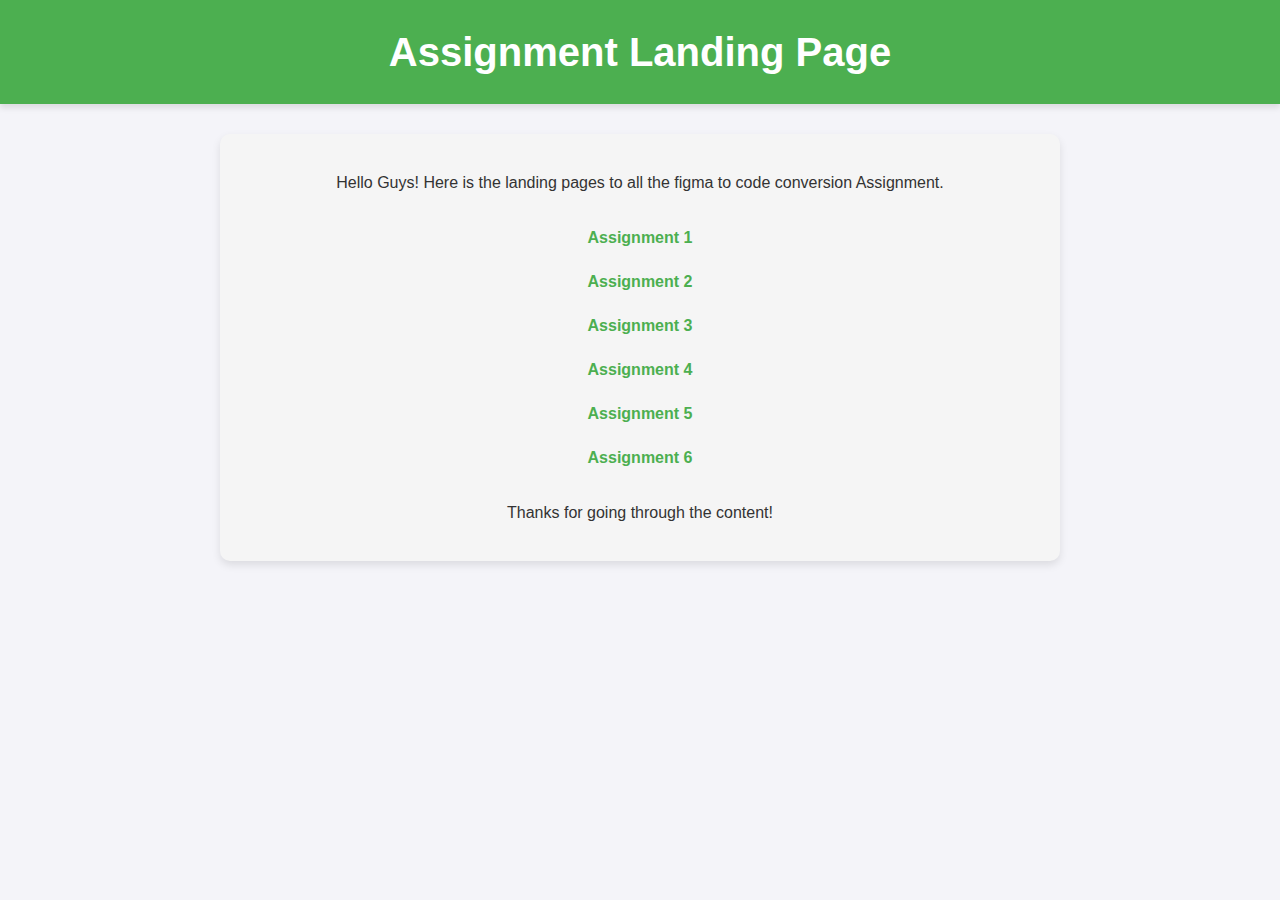
==== commit 1f5b0445: "landing page added" ====
--- a/index.html
+++ b/index.html
@@ -3,22 +3,30 @@
 <head>
     <meta charset="UTF-8">
     <meta name="viewport" content="width=device-width, initial-scale=1.0">
-    <title>svg</title>
+    <title>Assignment Landing Page</title>
     <link rel="stylesheet" href="style.css">
 </head>
 <body>
-    <svg width="200" height="200" style="background-color: brown;">
-        <path d="M10 80 Q 50 10, 90 80, z" stroke="blue" fill="blue" />
-        <p>who are you</p>
-        <path class="sqa" d="M10 80 C 40 10, 65 10, 95 80 Z" stroke="black" fill="lightblue" />
-      </svg>
-      <svg width="200" height="200">
-        <path d="M10 80 C 40 10, 65 10, 95 80 " stroke="black" fill="lightblue" />
-      </svg>
-      <svg height="210" width="500"  xmlns="http://www.w3.org/2000/svg" style="background-color: blue;">
-        <polyline points="0,0 50,150 100,75 150,50 200,140 250,140"
-        style="fill:#aaaeeb;stroke:green;stroke-width:3" />
-      </svg>
+  <header>
+    <h1>Assignment Landing Page </h1>
+  </header>
+  <main>
+    <p>
+      Hello Guys! Here is the landing pages to all the figma to code conversion Assignment.
+    </p>
+    <ul>
+      <li>
+        <a href="./Otter.html">Assignment 1</a>
+        <a href="./huckleberry.html">Assignment 2</a>
+        <a href="./novus.html">Assignment 3</a>
+        <a href="./wellness.html">Assignment 4</a>
+        <a href="./wp_pusher.html">Assignment 5</a>
+        <a href="./scissors.html">Assignment 6</a>
+      </li>
+    </ul>
+    <p>Thanks for going through the content!</p>
+  </main>
+    
       
 </body>
 </html>--- a/style.css
+++ b/style.css
@@ -0,0 +1,74 @@
+/* General Styling */
+body {
+    margin: 0;
+    padding: 0;
+    font-family: Arial, sans-serif;
+    background-color: #f4f4f9; /* Light grey background */
+    color: #333; /* Dark grey text color */
+    line-height: 1.6;
+  }
+  
+  header {
+    background-color: #4CAF50; /* Green background */
+    color: white;
+    padding: 20px;
+    text-align: center;
+    box-shadow: 0 4px 6px rgba(0, 0, 0, 0.1);
+  }
+  
+  h1 {
+    margin: 0;
+    font-size: 2.5rem;
+  }
+  
+  main {
+    padding: 20px;
+    max-width: 800px;
+    margin: 30px auto; /* Centers the content */
+    background-color: whitesmoke;
+    box-shadow: 0 4px 8px rgba(0, 0, 0, 0.1);
+    border-radius: 10px;
+  }
+  
+  /* Styling the unordered list (ul) */
+  ul {
+    list-style-type: none;
+    padding: 0;
+  }
+  
+  ul li {
+    margin: 20px 0;
+    line-height: 1.5;
+  }
+  
+  /* Styling links */
+  a {
+    display: block;
+    text-align: center;
+    text-decoration: none;
+    color: #4CAF50;
+    font-weight: bold;
+    padding: 10px 15px;
+    transition: all 0.3s ease;
+  }
+  
+  a:hover {
+    border: 2px solid #4CAF50;
+    border-radius: 5px;
+    background-color: #4CAF50;
+    color: white;
+  }
+  p {
+    text-align: center;
+  }
+  
+  /* Responsive Design */
+  @media (max-width: 600px) {
+    h1 {
+      font-size: 1.8rem;
+    }
+  
+    main {
+      padding: 15px;
+    }
+  }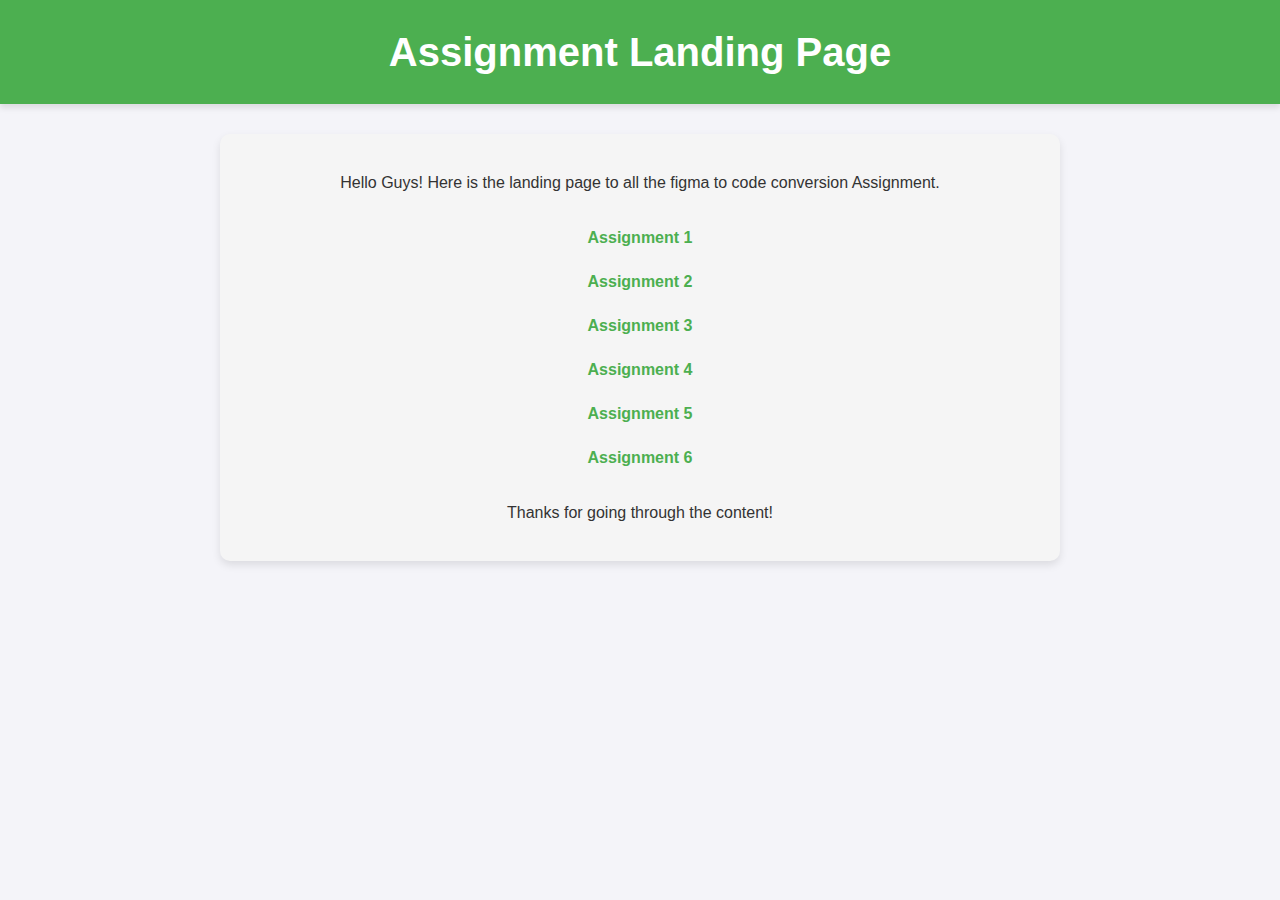
==== commit 9c04169a: "page" ====
--- a/index.html
+++ b/index.html
@@ -12,7 +12,7 @@
   </header>
   <main>
     <p>
-      Hello Guys! Here is the landing pages to all the figma to code conversion Assignment.
+      Hello Guys! Here is the landing page to all the figma to code conversion Assignment.
     </p>
     <ul>
       <li>
